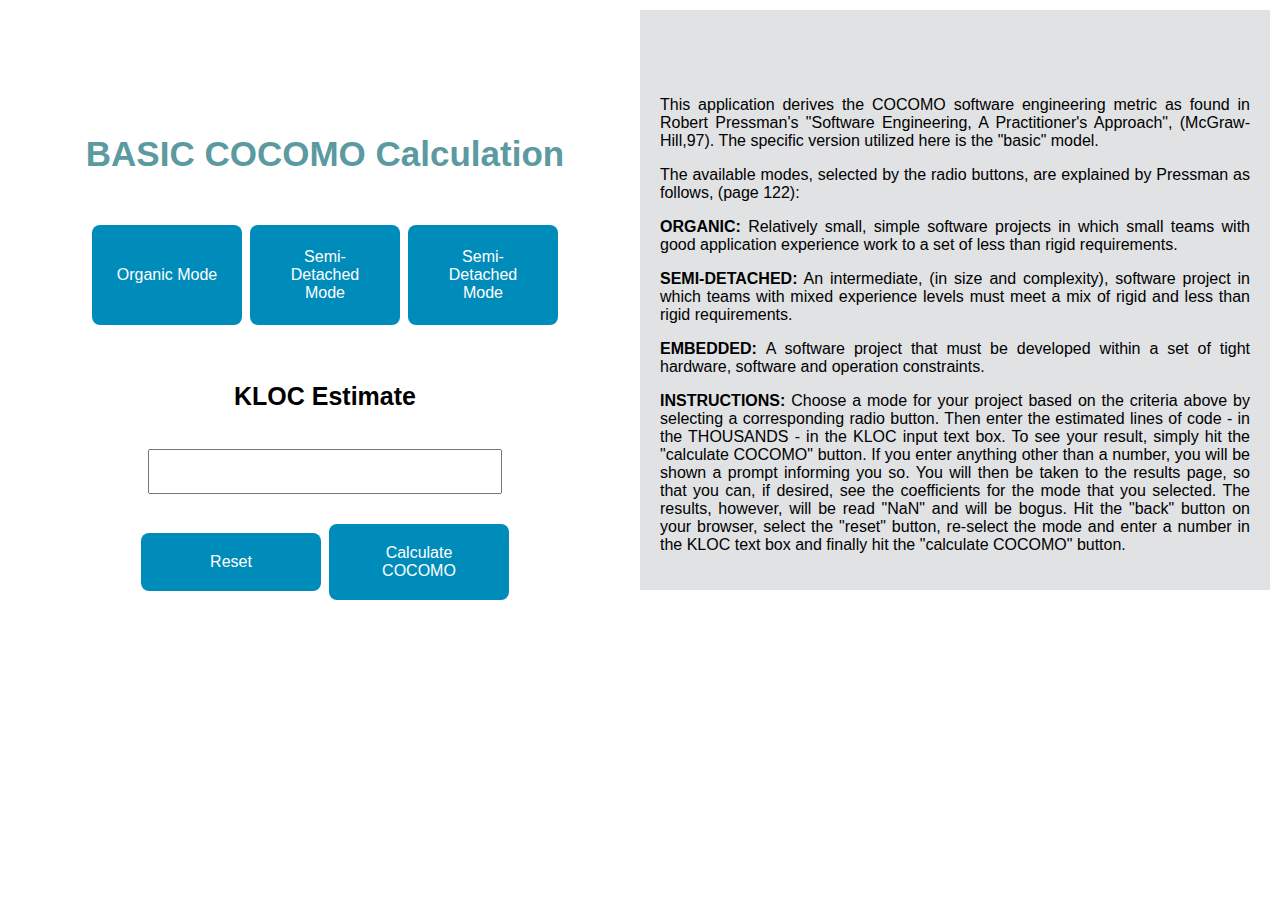
==== cocomo page1.html @ abe28866 "Page 1 COCOMO Calculator" ====
<!DOCTYPE html>
<html>
<head>
	<title>COCOMO CALCULATOR</title>

	<style type="text/css">
		* {
		    box-sizing: border-box;
		}

		body {
		    margin: 10px;
		}

		/* Create two equal columns that floats next to each other */
		.column {
		    float: left;
		    width: 50%;
		    padding: 20px;
		    height: initial;
		    font-family: "Helvetica";
		}

		/* Clear floats after the columns */
		.row:after {
		    content: "";
		    display: table;
		    clear: both;
		}

		h2{
			padding-top: 75px;
			font-size: 35px;
			color: #5b9aa0;
			font-style: bold;
			text-align: center;
		}

		h3{
			padding-top: 25px;
			font-size: 25px;
			text-align: center;
			font-style: normal;
		}

		.button {
		    background-color: #008CBA; /* Blue */
		    border: none;
		    color: white;
		    padding: 20px;
		    width: 150px;
		    height: 100px;
		    text-align: center;
		    text-decoration: none;
		    display: inline-block;
		    font-size: 16px;
		    margin: 4px 2px;
		    cursor: pointer;
		    border-radius: 8px;
		}

		.button1 {
		    background-color: #008CBA; /* Blue */
		    border: none;
		    color: white;
		    padding: 20px;
		    width: 180px;
		    text-align: center;
		    text-decoration: none;
		    display: inline-block;
		    font-size: 16px;
		    margin: 4px 2px;
		    cursor: pointer;
		    border-radius: 8px;
		}

		input[type=text] {
		    width: 60%;
		    padding: 12px 20px;
		    margin: 8px 0;
		    box-sizing: border-box;
		    font-size: 15px;
		}

	</style>
</head>
<body>
	<div class="row">
	  <div class="column" style="background-color:white;">
	    <h2>BASIC COCOMO Calculation</h2>
	    <div style="padding-top: 15px;">
	    	<table align="center">
		    	<tr>
		    		<td><button class="button" >Organic Mode</button></td>
		    		<td><button class="button" >Semi-Detached Mode</button></td>
		    		<td><button class="button" >Semi-Detached Mode</button></td>
		    	</tr>
		    </table>
	    </div>

	    <h3>KLOC Estimate</h3>

	    <div style="text-align: center; padding-top: 5px;">
	    	<input type="text" id="kloc" name="kloc">
	    </div>

	    <div style="padding-top: 15px;">
	    	<table align="center">
		    	<tr>
		    		<td><button class="button1" >Reset</button></td>
		    		<td><button class="button1" >Calculate COCOMO</button></td>
		    	</tr>
		    </table>
	    </div>
	    
	  </div>
	  <div class="column" style="background-color:#e0e2e4; text-align: justify;">
	    
	    <!-- Introduction of Cocomo and Instruction  -->
	    <p style="padding-top: 50px;">This application derives the COCOMO software engineering metric as found in Robert Pressman's "Software Engineering, A Practitioner's Approach", (McGraw-Hill,97). The specific version utilized here is the "basic" model. 
	    </p>

	    <p>
	    	The available modes, selected by the radio buttons, are explained by Pressman as follows, (page 122):
	    </p>

	    <p><b>ORGANIC: </b>Relatively small, simple software projects in which small teams with good application experience work to a set of less than rigid requirements.</p>

	    <p><b>SEMI-DETACHED:</b> An intermediate, (in size and complexity), software project in which teams with mixed experience levels must meet a mix of rigid and less than rigid requirements.</p>

	    <p><b>EMBEDDED: </b>A software project that must be developed within a set of tight hardware, software and operation constraints.</p>

	    <p><b>INSTRUCTIONS:</b> Choose a mode for your project based on the criteria above by selecting a corresponding radio button. Then enter the estimated lines of code - in the THOUSANDS - in the KLOC input text box. To see your result, simply hit the "calculate COCOMO" button. If you enter anything other than a number, you will be shown a prompt informing you so. You will then be taken to the results page, so that you can, if desired, see the coefficients for the mode that you selected. The results, however, will be read "NaN" and will be bogus. Hit the "back" button on your browser, select the "reset" button, re-select the mode and enter a number in the KLOC text box and finally hit the "calculate COCOMO" button.</p>

	  </div>
	</div>
</body>
</html>
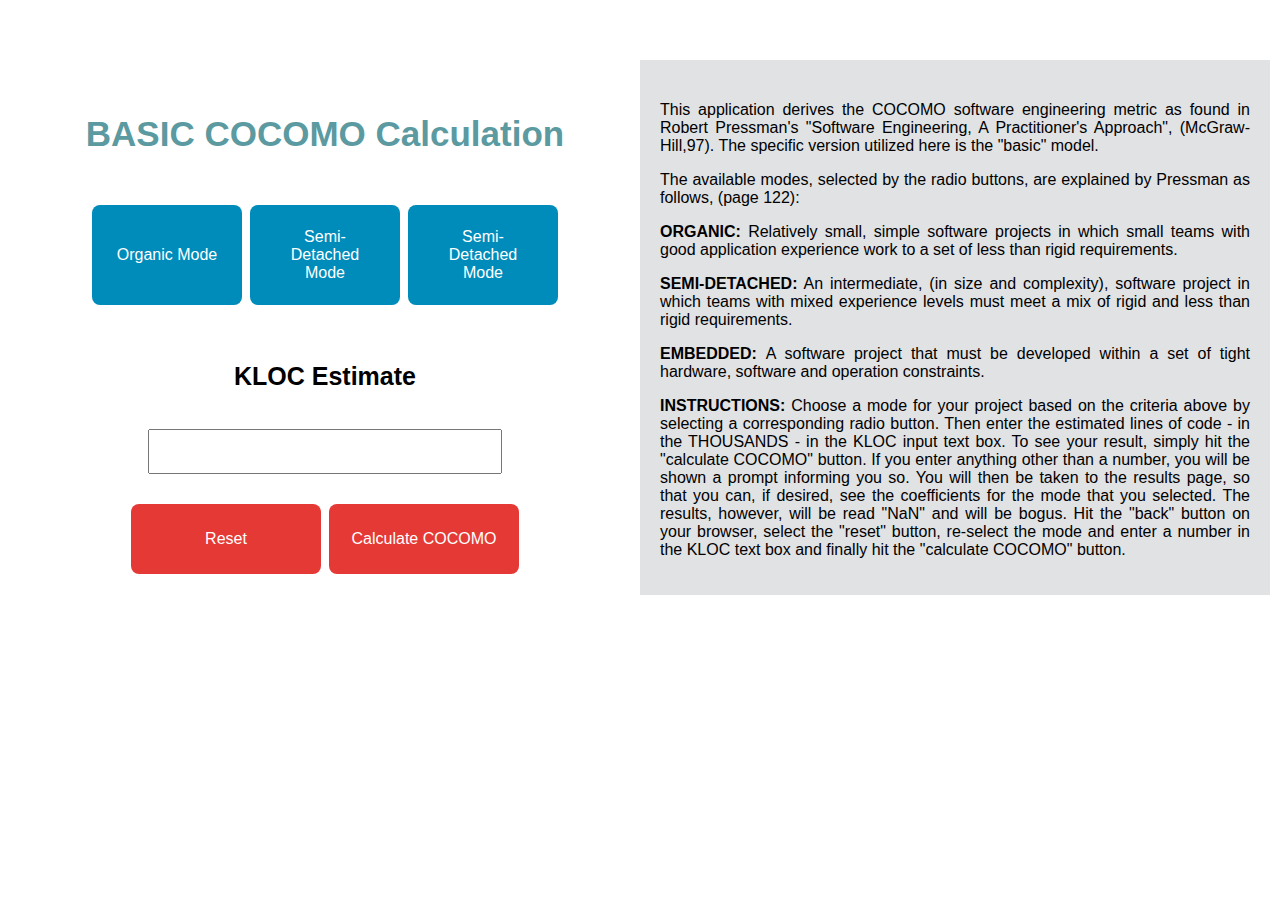
==== commit 6690811b: "Update for layout and button" ====
--- a/cocomo page1.html
+++ b/cocomo page1.html
@@ -17,6 +17,7 @@
 		    float: left;
 		    width: 50%;
 		    padding: 20px;
+		    padding-top: 25px;
 		    height: initial;
 		    font-family: "Helvetica";
 		}
@@ -28,8 +29,11 @@
 		    clear: both;
 		}
 
+		.container{
+			padding-top: 50px;
+		}
+
 		h2{
-			padding-top: 75px;
 			font-size: 35px;
 			color: #5b9aa0;
 			font-style: bold;
@@ -59,12 +63,17 @@
 		    border-radius: 8px;
 		}
 
-		.button1 {
-		    background-color: #008CBA; /* Blue */
+		.button:hover {background-color: #4FC3F7}
+
+		
+
+		.button1 {		  
 		    border: none;
 		    color: white;
-		    padding: 20px;
-		    width: 180px;
+		    background-color: #E53935;
+		    padding: 20px;
+		    width: 190px;
+		    height: 70px;
 		    text-align: center;
 		    text-decoration: none;
 		    display: inline-block;
@@ -74,6 +83,53 @@
 		    border-radius: 8px;
 		}
 
+		.button1:hover {background-color: #FF6D00;}
+
+		.button:visited {
+		  background: red;
+		}	
+
+		.button2 {		  
+		    border: none;
+		    color: white;
+		    background-color: #E53935;
+		    padding: 20px;
+		    width: 190px;
+		    height: 70px;
+		    text-align: center;
+		    text-decoration: none;
+		    display: inline-block;
+		    font-size: 16px;
+		    margin: 4px 2px;
+		    cursor: pointer;
+		    border-radius: 8px;
+		}
+
+		.button2 span {
+		  cursor: pointer;
+		  display: inline-block;
+		  position: relative;
+		  transition: 0.5s;
+		}
+
+		.button2 span:after {
+		  content: '\00bb';
+		  position: absolute;
+		  opacity: 0;
+		  top: 0;
+		  right: -20px;
+		  transition: 0.5s;
+		}
+
+		.button2:hover span {
+		  padding-right: 25px;		  
+		}
+
+		.button2:hover span:after {
+		  opacity: 1;
+		  right: 0;
+		}
+
 		input[type=text] {
 		    width: 60%;
 		    padding: 12px 20px;
@@ -82,57 +138,68 @@
 		    font-size: 15px;
 		}
 
+		.button:active{
+		    background: #2ecc71 ;
+		}
+
+		.button:focus{
+		    background: #2ecc71 ;
+		}
+
 	</style>
 </head>
 <body>
-	<div class="row">
-	  <div class="column" style="background-color:white;">
-	    <h2>BASIC COCOMO Calculation</h2>
-	    <div style="padding-top: 15px;">
-	    	<table align="center">
-		    	<tr>
-		    		<td><button class="button" >Organic Mode</button></td>
-		    		<td><button class="button" >Semi-Detached Mode</button></td>
-		    		<td><button class="button" >Semi-Detached Mode</button></td>
-		    	</tr>
-		    </table>
-	    </div>
-
-	    <h3>KLOC Estimate</h3>
-
-	    <div style="text-align: center; padding-top: 5px;">
-	    	<input type="text" id="kloc" name="kloc">
-	    </div>
-
-	    <div style="padding-top: 15px;">
-	    	<table align="center">
-		    	<tr>
-		    		<td><button class="button1" >Reset</button></td>
-		    		<td><button class="button1" >Calculate COCOMO</button></td>
-		    	</tr>
-		    </table>
-	    </div>
-	    
-	  </div>
-	  <div class="column" style="background-color:#e0e2e4; text-align: justify;">
-	    
-	    <!-- Introduction of Cocomo and Instruction  -->
-	    <p style="padding-top: 50px;">This application derives the COCOMO software engineering metric as found in Robert Pressman's "Software Engineering, A Practitioner's Approach", (McGraw-Hill,97). The specific version utilized here is the "basic" model. 
-	    </p>
-
-	    <p>
-	    	The available modes, selected by the radio buttons, are explained by Pressman as follows, (page 122):
-	    </p>
-
-	    <p><b>ORGANIC: </b>Relatively small, simple software projects in which small teams with good application experience work to a set of less than rigid requirements.</p>
-
-	    <p><b>SEMI-DETACHED:</b> An intermediate, (in size and complexity), software project in which teams with mixed experience levels must meet a mix of rigid and less than rigid requirements.</p>
-
-	    <p><b>EMBEDDED: </b>A software project that must be developed within a set of tight hardware, software and operation constraints.</p>
-
-	    <p><b>INSTRUCTIONS:</b> Choose a mode for your project based on the criteria above by selecting a corresponding radio button. Then enter the estimated lines of code - in the THOUSANDS - in the KLOC input text box. To see your result, simply hit the "calculate COCOMO" button. If you enter anything other than a number, you will be shown a prompt informing you so. You will then be taken to the results page, so that you can, if desired, see the coefficients for the mode that you selected. The results, however, will be read "NaN" and will be bogus. Hit the "back" button on your browser, select the "reset" button, re-select the mode and enter a number in the KLOC text box and finally hit the "calculate COCOMO" button.</p>
-
-	  </div>
+	<div class="container">
+		<div class="row">
+		  <div class="column">
+		    <h2>BASIC COCOMO Calculation</h2>
+		    <div style="padding-top: 15px;">
+		    	<table align="center">
+			    	<tr>
+			    		<td><button class="button" >Organic Mode</button></td>
+			    		<td><button class="button" >Semi-Detached Mode</button></td>
+			    		<td><button class="button" >Semi-Detached Mode</button></td>
+			    	</tr>
+			    </table>
+		    </div>
+
+		    <h3>KLOC Estimate</h3>
+
+		    <div style="text-align: center; padding-top: 5px;">
+		    	<input type="text" id="kloc" name="kloc">
+		    </div>
+
+		    <div style="padding-top: 15px;">
+		    	<table align="center">
+			    	<tr>
+			    		<td><button class="button1" >Reset</button></td>
+			    		<td><button class="button2" style="vertical-align:middle"><span>Calculate COCOMO</span></button></td>
+			    	</tr>
+			    </table>
+		    </div>
+		    
+		  </div>
+		  <div class="column" style="background-color:#e0e2e4; text-align: justify; ">
+		    
+		    <!-- Introduction of Cocomo and Instruction  -->
+		    <p>This application derives the COCOMO software engineering metric as found in Robert Pressman's "Software Engineering, A Practitioner's Approach", (McGraw-Hill,97). The specific version utilized here is the "basic" model. 
+		    </p>
+
+		    <p>
+		    	The available modes, selected by the radio buttons, are explained by Pressman as follows, (page 122):
+		    </p>
+
+		    <p><b>ORGANIC: </b>Relatively small, simple software projects in which small teams with good application experience work to a set of less than rigid requirements.</p>
+
+		    <p><b>SEMI-DETACHED:</b> An intermediate, (in size and complexity), software project in which teams with mixed experience levels must meet a mix of rigid and less than rigid requirements.</p>
+
+		    <p><b>EMBEDDED: </b>A software project that must be developed within a set of tight hardware, software and operation constraints.</p>
+
+		    <p><b>INSTRUCTIONS:</b> Choose a mode for your project based on the criteria above by selecting a corresponding radio button. Then enter the estimated lines of code - in the THOUSANDS - in the KLOC input text box. To see your result, simply hit the "calculate COCOMO" button. If you enter anything other than a number, you will be shown a prompt informing you so. You will then be taken to the results page, so that you can, if desired, see the coefficients for the mode that you selected. The results, however, will be read "NaN" and will be bogus. Hit the "back" button on your browser, select the "reset" button, re-select the mode and enter a number in the KLOC text box and finally hit the "calculate COCOMO" button.</p>
+
+		  </div>
+		</div>
 	</div>
+	
 </body>
 </html>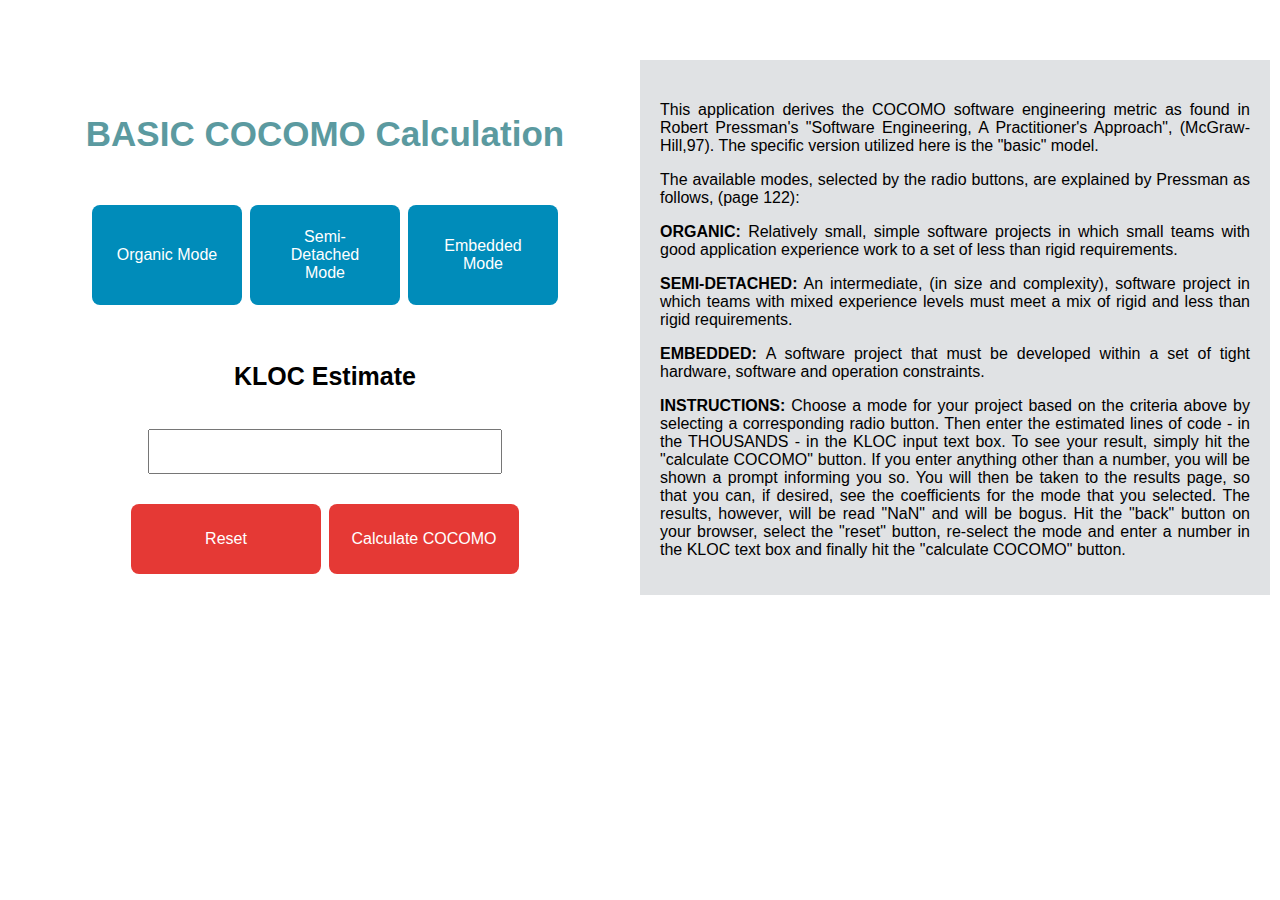
==== commit 5e623d6c: "Update with Functions" ====
--- a/cocomo page1.html
+++ b/cocomo page1.html
@@ -2,6 +2,104 @@
 <html>
 <head>
 	<title>COCOMO CALCULATOR</title>
+	<script language="JavaScript">
+		
+		/* CLEAR TEXT */
+		function clear(){
+			status = "";
+		}
+
+		/* PROMPT KLOC */
+		function promptKLOC(){
+			status = "KLOC";
+		}
+
+		/* RESET CHOICE */
+		function reset()  {
+		     KLOC="";
+			return(true);
+		}
+
+		/* RETURN NaN*/
+		function isFloat(string) {
+		    var val = parseFloat(string);
+		    return(val > 0);
+		}
+
+		/* Sets the 'button' variable to be used with COCOMO coefficients. */
+		function select(choice){
+			button = choice;
+			return(true);
+		}
+
+		/* DECLARE VAR */
+		var a;
+		var b;
+		var c;
+		var d;
+		var e;
+		var KLOC;
+		var t;
+
+		/* CHOOSE MODE */
+		function mode(button){
+			if(button=="organic"){
+				a = 2.4;
+				b = 1.05;
+			   	c = 2.5;
+			   	d = 0.38;
+			} 
+			else if(button=="semi-detached"){
+			   	a = 3.0;
+			   	b = 1.12;
+			   	c = 2.5;
+			   	d = 0.35;
+		    }
+			else if(button=="embedded")  {
+			   	a = 3.6;
+				b = 1.20;
+			   	c = 2.5;
+			   	d = 0.32;
+			}
+		  	else {
+		    	a = 0;
+		    	b = 0;
+		    	c = 0;
+		    	d = 0;
+			}
+			return(true);
+		}
+
+		/*  Evaluates the input of the 'KLOC' field. Calls the 'isFloat'
+			primative to insure that a useful entry was submitted. */
+		function checkSubmission(){
+		  	KLOC = document.cocomoForm.KLOC.value;
+		  	if (!isFloat(KLOC)) {
+		    	ResetMe();
+		      	alert("KLOC must be a Float.");
+		      	return(false);
+		  }
+		  return(true);
+		}
+
+		/* Receives the value 'e' calculated in the 'calCOCeffort() function, along
+			with the variables chosen in the 'chooseMode()' function, to determine
+			the chronological time in months for the development of the application. */
+		function calcCOCtime(c, d, e){
+      		t = c*Math.pow(e,d);
+      		return(t);
+		}
+
+		/* Takes the verified input for KLOC and the coefficients for the given
+			project size and finds the measure of effort in person/months. */
+		function calCOCeffort(KLOC){
+	    	chooseMode(checked_button);
+	      	checkSubmission();
+	      	e = a * Math.pow(KLOC, b);
+	      	calcCOCtime(c, d, e);
+	      	return(e);
+	    }
+	</script>
 
 	<style type="text/css">
 		* {
@@ -154,11 +252,12 @@
 		  <div class="column">
 		    <h2>BASIC COCOMO Calculation</h2>
 		    <div style="padding-top: 15px;">
+		    <form name="cocomoForm" method="post" action="cocomopage2.php">
 		    	<table align="center">
 			    	<tr>
-			    		<td><button class="button" >Organic Mode</button></td>
-			    		<td><button class="button" >Semi-Detached Mode</button></td>
-			    		<td><button class="button" >Semi-Detached Mode</button></td>
+			    		<td><button class="button" name="mode" value="organic" onclick="select('organic')">Organic Mode</button></td>
+			    		<td><button class="button" name="mode" value="semi-detached" onclick="select('semi-detached')">Semi-Detached Mode</button></td>
+			    		<td><button class="button" name="mode" value="embedded" onclick="select('embedded')">Embedded Mode</button></td>
 			    	</tr>
 			    </table>
 		    </div>
@@ -166,16 +265,17 @@
 		    <h3>KLOC Estimate</h3>
 
 		    <div style="text-align: center; padding-top: 5px;">
-		    	<input type="text" id="kloc" name="kloc">
+		    	<input type="text" id="KLOC" name="KLOC" onFocus="promptKLOC()" onBlur="clear()">
 		    </div>
 
 		    <div style="padding-top: 15px;">
 		    	<table align="center">
 			    	<tr>
-			    		<td><button class="button1" >Reset</button></td>
-			    		<td><button class="button2" style="vertical-align:middle"><span>Calculate COCOMO</span></button></td>
+			    		<td><button class="button1" onclick="reset()">Reset</button></td>
+			    		<td><button class="button2" onclick="calCOCeffort(KLOC.value)" style="vertical-align:middle"><span>Calculate COCOMO</span></button></td>
 			    	</tr>
 			    </table>
+			</form>
 		    </div>
 		    
 		  </div>
